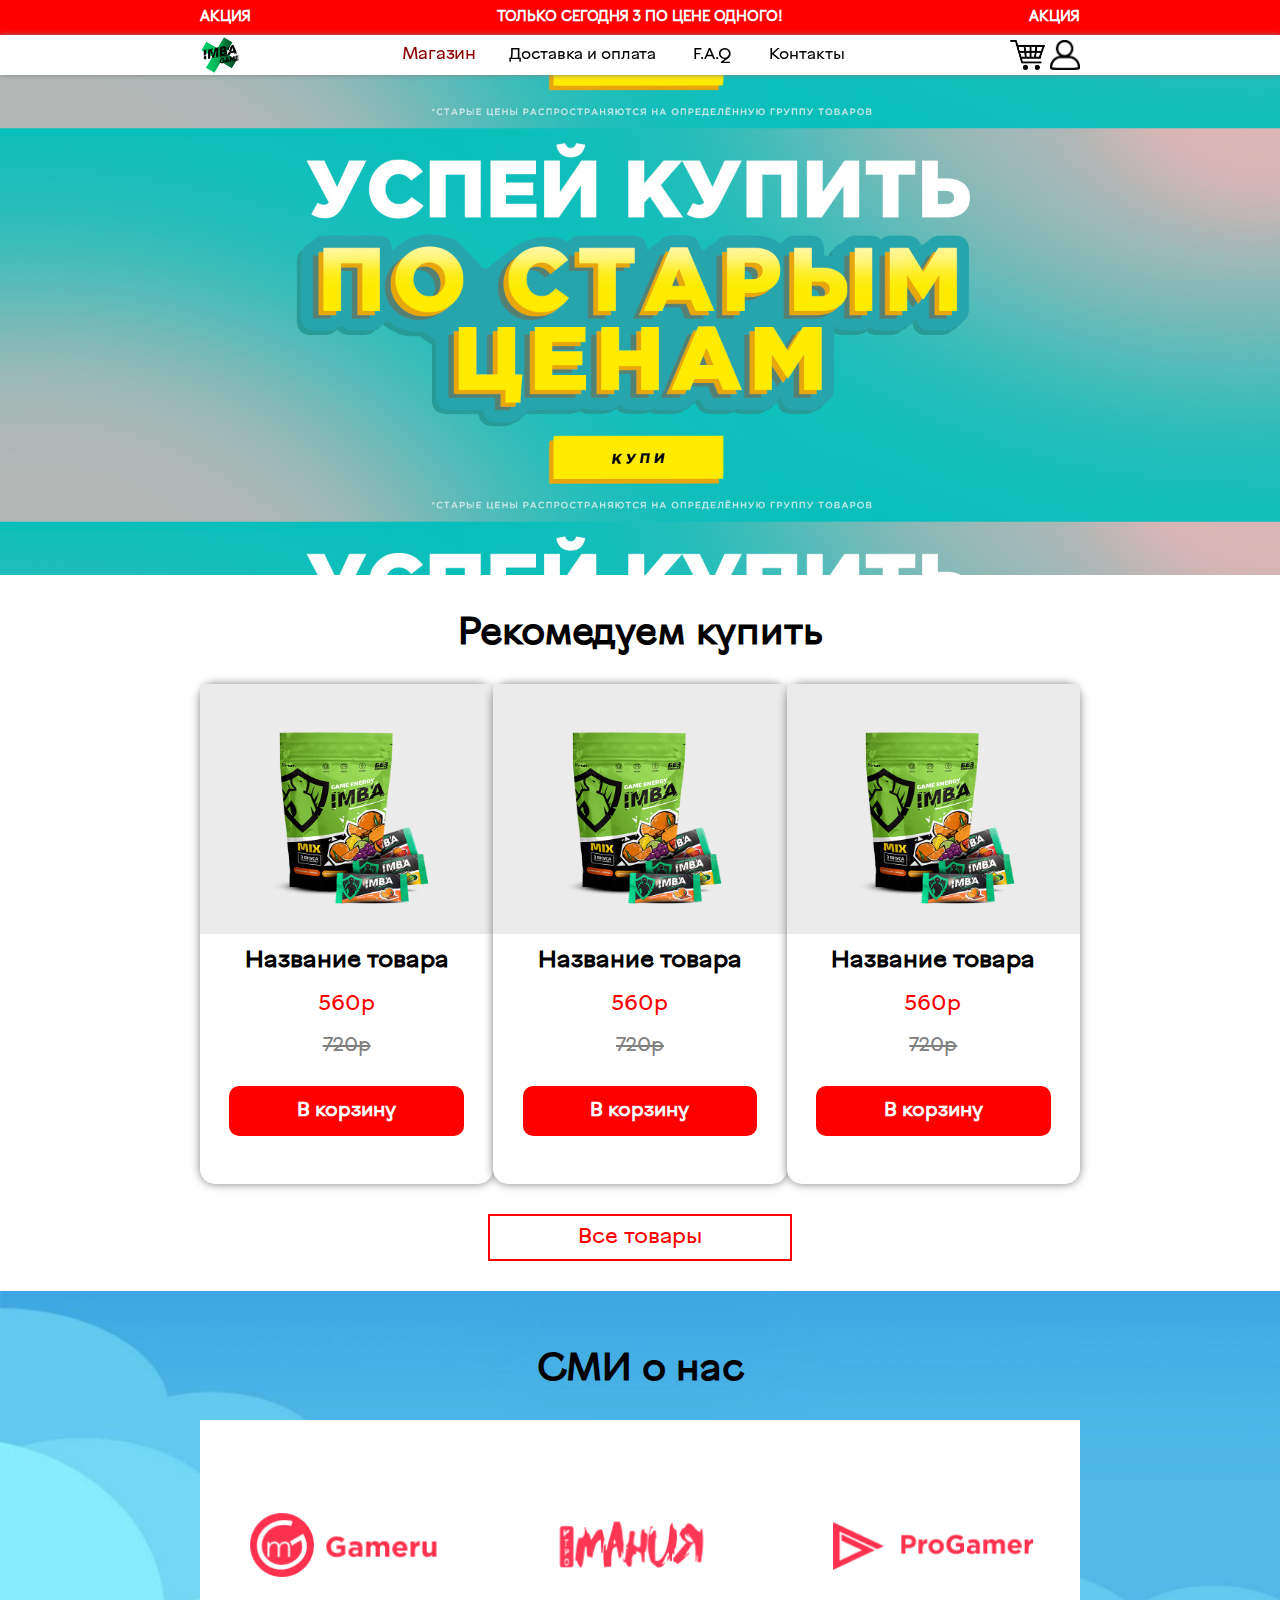
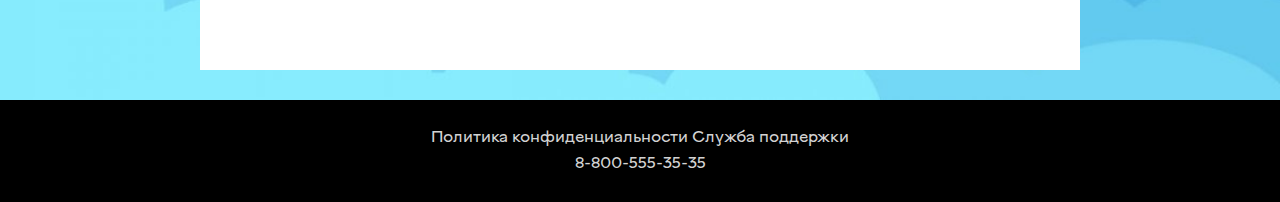
==== index.html @ b0d73230 "first commit" ====
<html>
	<head>
		<title>Imba Energy</title>
		<link rel="stylesheet" href="style/style.css">
	</head>
	<body>

		<div class="stock">
			<div class="stock_innner">акция</div>
			<div class="stock_innner">только сегодня 3 по цене одного!</div>
			<div class="stock_innner">акция</div>
		</div>

		<div class="hat">

			<div class="logo">
				<img src="style/img/logo.png" alt="">
			</div>

			<div class="category">
				<a href="index.html" class="selected">Магазин</a>
				<a href="del.html">Доставка и оплата</a>
				<a href="buy.html">F.A.Q</a>
				<a href="cont.html">Контакты</a>
			</div>

			<div class="my">
				<img src="style/img/basket.png" alt="">
				<a href="avt.html"><img src="style/img/profile.png" alt=""></a>
			</div>

		</div>


		<div class="promo"></div>

		<div class="rec">
			<h2>Рекомедуем купить</h2>
			<div class="rec_box">
				<div class="card">
					<div class="card_img">
						<img src="style/img/item.png" alt="">
					</div>
					<div class="card_txt">
						<h4>Название товара</h4>
						<p class="price">560р</p>
						<p class="no_price">720р</p>
						<button>В корзину</button>
					</div>
				</div>

				<div class="card">
					<div class="card_img">
						<img src="style/img/item.png" alt="">
					</div>
					<div class="card_txt">
						<h4>Название товара</h4>
						<p class="price">560р</p>
						<p class="no_price">720р</p>
						<button>В корзину</button>
					</div>
				</div>

				<div class="card">
					<div class="card_img">
						<img src="style/img/item.png" alt="">
					</div>
					<div class="card_txt">
						<h4>Название товара</h4>
						<p class="price">560р</p>
						<p class="no_price">720р</p>
						<button>В корзину</button>
					</div>
				</div>

			</div>
			<a href="#">Все товары</a>
		</div>

		<div class="smi">
			<h2>СМИ о нас</h2>
			<div class="smi_box">
				<div class="smi_item">
					<div class="smi_inner smi1">
						Lorem ipsum dolor sit amet consectetur adipisicing elit. Omnis aliquam a corporis culpa.
					</div>
				</div>

				<div class="smi_item">
					<div class="smi_inner smi2">
						Lorem ipsum dolor sit amet consectetur adipisicing elit. Omnis aliquam a corporis culpa.
					</div>
				</div>

				<div class="smi_item">
					<div class="smi_inner smi3">
						Lorem ipsum dolor sit amet consectetur adipisicing elit. Omnis aliquam a corporis culpa.
					</div>
				</div>



			</div>
		</div>
		<div class="footer">
			<a href="">Политика конфиденциальности</a>
			<a href="">Служба поддержки</a>
			<p>8-800-555-35-35</p>
		</div>





	</body>
</html>
---- style/style.css ----
@font-face{
	font-family: ubuntu;
	src: url(font/Ubuntu.ttf);
}
@font-face{
	font-family: vin;
	src: url(font/vin.ttf);
}

hr{
	margin-top: 20px;
}
body{
	background: white;
	margin: 0;
}
*{
	font-family: vin;
	margin: 0;
	cursor: default;
}
a{
	cursor: pointer;
}
h2{
	text-align: center;
	font-size: 38px;
	margin-top: 30px;
}
.stock{
	display: flex;
	justify-content: space-between;
	padding-right: 200px;
	padding-left: 200px;
	background: red;
	padding-top: 10px;
	padding-bottom: 10px;
	color: white;
	text-transform: uppercase;
	font-size: 14px;
	font-weight: 900;
}
.hat{
	display: flex;
	justify-content: space-between;
	padding-right: 200px;
	padding-left: 200px;
	box-shadow: 0 0 5px grey;
	position: sticky;
	top: 0px;
	background: white;
	z-index: 9999;
}
.logo img{
	height: 40px;


}
.my{
	display: flex;
	justify-content: space-between;
	align-items: center;
	width: 8%;
}
.my img{
	height: 30px;
}
.category{
	display: flex;
	justify-content: space-between;
	align-items: center;
	width: 50%;
}
.category a{
	color: black;
	text-decoration: none;
	font-size: 16px;
	transition: 0.2s;
}
.category a:hover{
	transform: scale(1.1);
	color: darkred;
}
.promo{
	height: 500px;
	background: url(img/promo_bg.jpg);
	background-position: 50% 50%;
	background-size: 100%;
}

.rec{
	background: white;
	padding-top: 10px;
	padding-bottom: 30px;
}
.rec a{
	text-decoration: none;
	display: block;
	width: 300px;
	padding-top: 10px;
	padding-bottom: 10px;
	font-size: 22px;
	color: red;
	border: 2px solid red;
	text-align: center;
	margin: auto;
	margin-top: 30px;
	transition: 0.2s;
}
.rec a:hover{
	background: red;
	color: white;
}
.rec_box{
	display: flex;
	justify-content: space-between;
	padding-left: 200px;
	padding-right: 200px;
	margin-top: 30px;
}
.card{
	height: 500px;
	width: 300px;
	background: white;
	box-shadow: 0px 0px 10px grey;
	border-radius: 15px;
	transition: 0.3s;
}
.card:hover{
	transform: scale(1.05);
}
.card_img{
	background: rgb(235,235,235);
	height: 50%;
	display: flex;
	justify-content: center;
	align-items: center;
}
.card_img img{
	height: 80%;
}
.card_text{

}
.card_txt h4{
	text-align: center;
	font-size: 24px;
	margin-top: 15px;
}
.card_txt p{
	text-align: center;
	margin-top: 20px;
}
.price{
	color: red;
	font-size: 22px;
	font-weight: 500;
}
.no_price{
	color: grey;
	font-size: 20px;
	font-weight: 300;
	text-decoration: line-through;
}
.card_txt button{
	height: 50px;
	width: 80%;
	background: red;
	color: white;
	font-size: 20px;
	display: block;
	margin: auto;
	margin-top: 30px;
	font-weight: 600;
	border-radius: 10px;
	border: none;
	cursor: pointer;
}
.smi{
	padding-top: 30px;
	padding-bottom: 30px;
	background: url(img/smi_bg.jpg);
	background-size: 100%;
	background-position: 50% 100%;
}
.smi_box{
	display: flex;
	justify-content: space-between;
	padding-left: 200px;
	padding-right: 200px;
	margin-top: 30px;
}
.smi_item{
	height: 250px;
	width: 400px;
	background: white;
	
}
.smi1{
	background: url(img/gameru.png);
}
.smi2{
	background: url(img/mania.png);
}
.smi3{
	background: url(img/progamer.png);
}


.smi_inner{
	display: flex;
	justify-content: center;
	text-align: center;
	color: rgba(0,0,0,0);
	transition: 0.3s;
	background-size: 70%;
	background-repeat: no-repeat;
	background-position: 50% 50%;

	height: 100%;
	box-sizing: border-box;
	padding-left: 30px;
	padding-right: 30px;
	padding-top: 30%;
}
.smi_inner:hover{
	color: black;
	background-position: 50% 0%;
}
.footer{
	padding-top: 30px;
	padding-bottom: 30px;
	background: black;
	text-align: center;
	color: lightgrey;
}
.footer a{
	color: lightgrey;
	text-decoration: none;
}
.footer a:hover{
	text-decoration: underline;
}
.footer p{
		margin-top: 10px;
}

/*-----------------------del-----------------------*/

.content{
	width: 50%;
	margin: auto;
	padding-top: 20px;
	padding-bottom: 50px;
}
.content p{
	margin-top: 30px;
}
.content_header{
	text-transform: uppercase;
	font-family: vin;
	font-size: 18px;
	font-weight: 700;
	margin-top: 30px;
}
.content_block{
	background: #01cc65;
	display: flex;
	justify-content: space-between;
	padding: 45px 35px;
	margin-top: 20px;
}
.block_img{
	width: 46%;
}
.block_text{
	width: 52%;
}
.text_header{
	font-size: 24px;
	text-transform: uppercase;
	font-weight: 700;
	font-family: vin;
	color: white;
}
.text_text{
	font-size: 16px;
	color: white;
	text-align: justify;
	line-height: 22px;
}
.content_info{
	font-size: 16px;
	border: 2px solid black;
	margin-top: 40px;
	padding: 20px 25px;
	line-height: 20px;
	text-align: justify;
}
.detail{
	margin-top: 30px;
}
.detail_header{
	font-weight: 700;
}
.detail_header img{
	margin-left: 20px;
}
.detail_text{
	margin-top: 15px;
}
.detail_text li{
	margin-top: 5px;
}


/*-----------------------cont-----------------------*/
.contact_box{
	margin-top: 20px;
	display: flex;
}
.contact_item{
	padding: 30px;
	width: 48%;
	display: flex;
	flex-direction: column;
	justify-content: space-between;
	height: 240px;

}
.inner_header{
	font-weight: 700;
}
.item_inner{
	
}
.inner_info{
	margin-top: 10px;
}
.contact_form input, textarea{
	cursor: text;
	width: 100%;
	font-size: 18px;
	padding: 10px 7px;
	margin-top: 25px;
	border: none;
	background: rgb(240,240,240);
}
.contact_form input[type='checkbox']{
	width: 25px;
	height: 25px;
	margin: 0;
	margin-right: 30px;
}
textarea{
	resize: none;
}
.check_box{
	display: flex;
	align-items: center;
	margin-top: 30px;
}
input.button{
	width: 300px;
	height: 60px;
	background: #48A758;
	color: white;
	font-weight: 300;
	text-align: center;
	padding: 20px 30px;
	cursor: pointer;
}
input.button:hover{
	background: rgb(72, 167, 88, 0.9);
}
















/*---------------------------------------------------*/
.flex-ai-c{
	display: flex;
	align-items: center;
}
a.selected{
	color: darkred;
	transform: scale(1.1);
}
.border{
	border: 1px solid black;
	display: flex;
}
.avt{
	margin-top: 40px;
}
.footer_avt{
	margin-top: 261px;
}
.content_subheader{
	font-size: 16px;
	font-weight: 600;
	margin-top: 20px;

}
.content_text{
	margin-top: 10px;
}
.content input.email{
	cursor: text;
	width: 100%;
	font-size: 18px;
	padding: 10px 7px;
	margin-top: 25px;
	border: none;
	background: rgb(240,240,240);

}
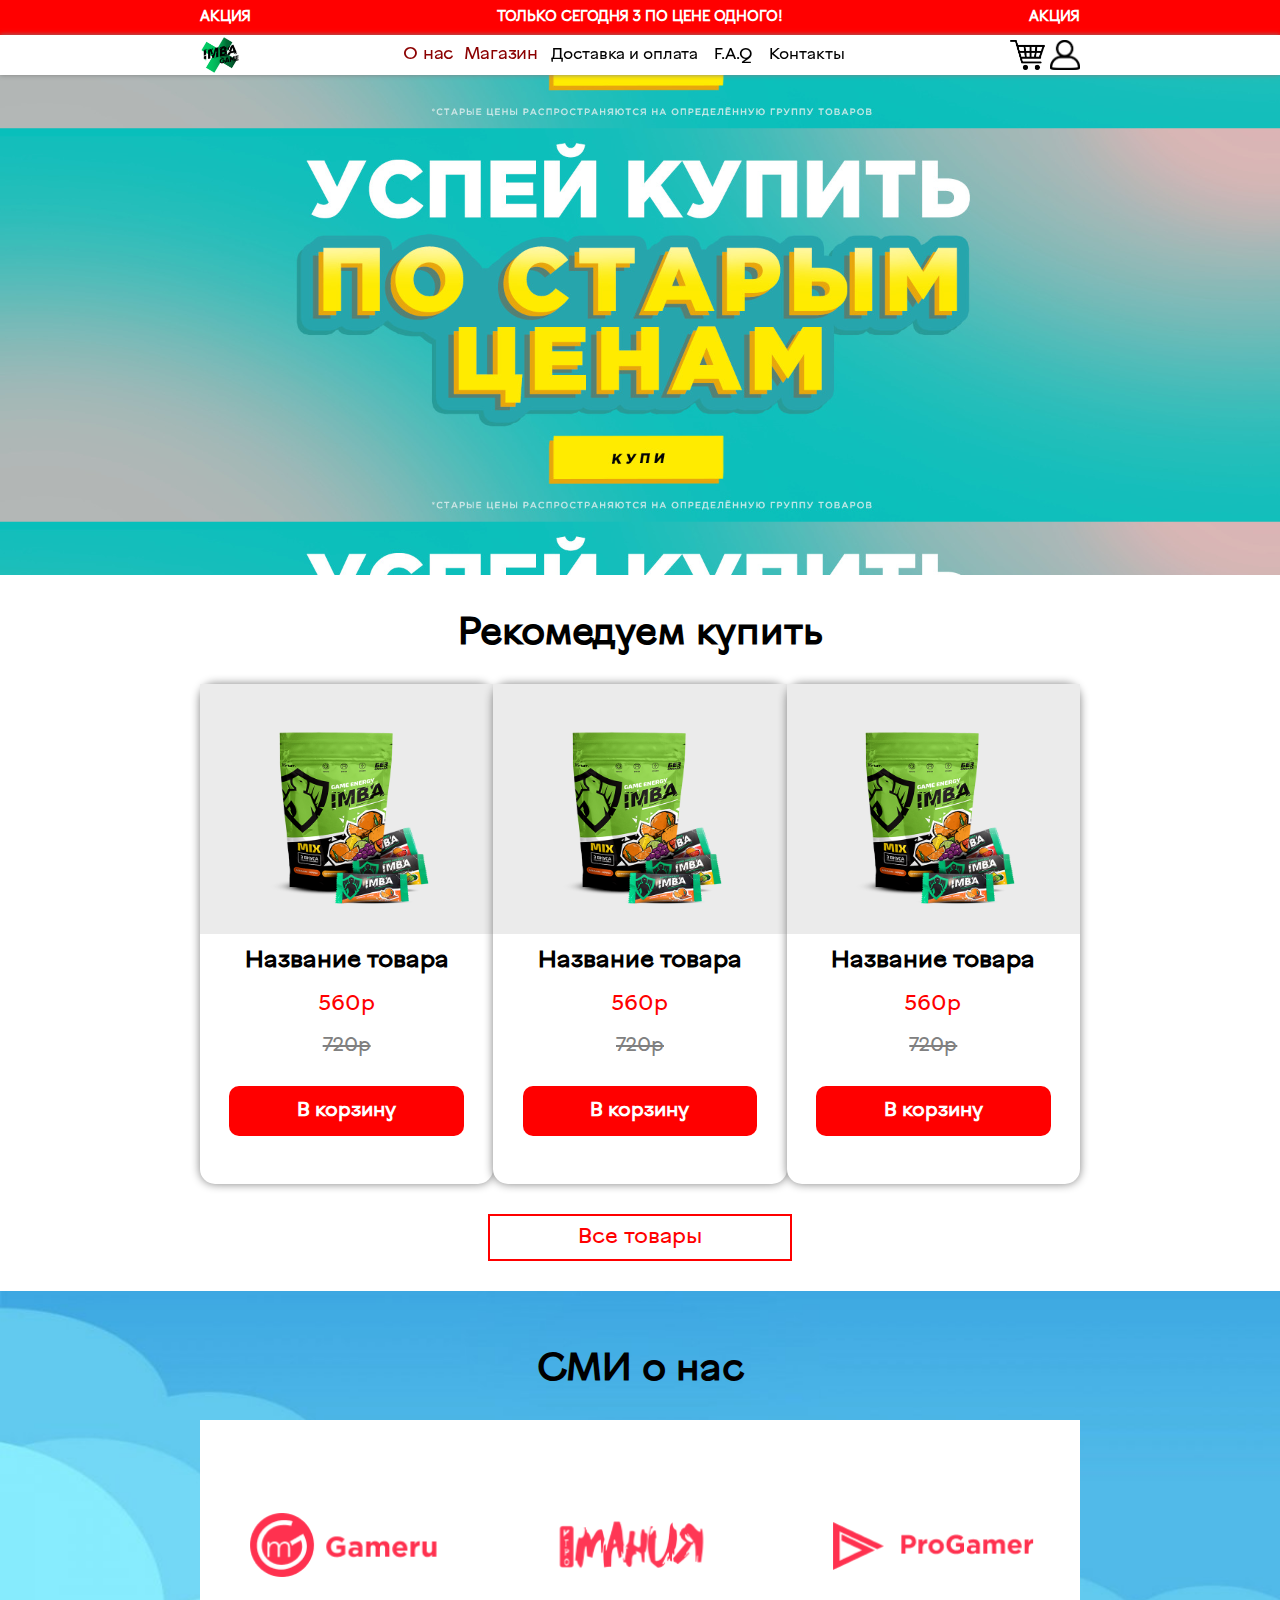
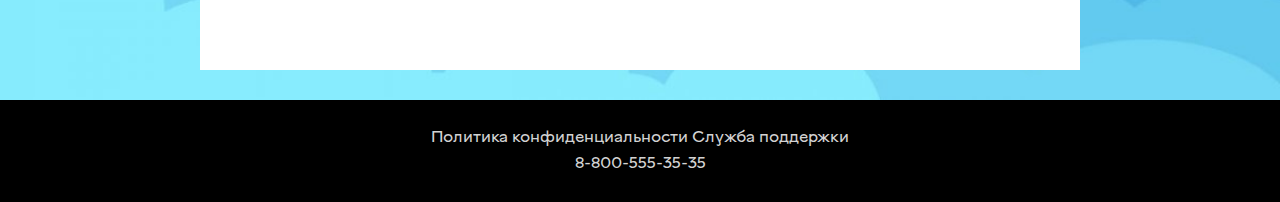
==== commit 363690d3: "07082329" ====
--- a/index.html
+++ b/index.html
@@ -18,6 +18,7 @@
 			</div>
 
 			<div class="category">
+				<a href="#" class="selected">О нас</a>
 				<a href="index.html" class="selected">Магазин</a>
 				<a href="del.html">Доставка и оплата</a>
 				<a href="buy.html">F.A.Q</a>
